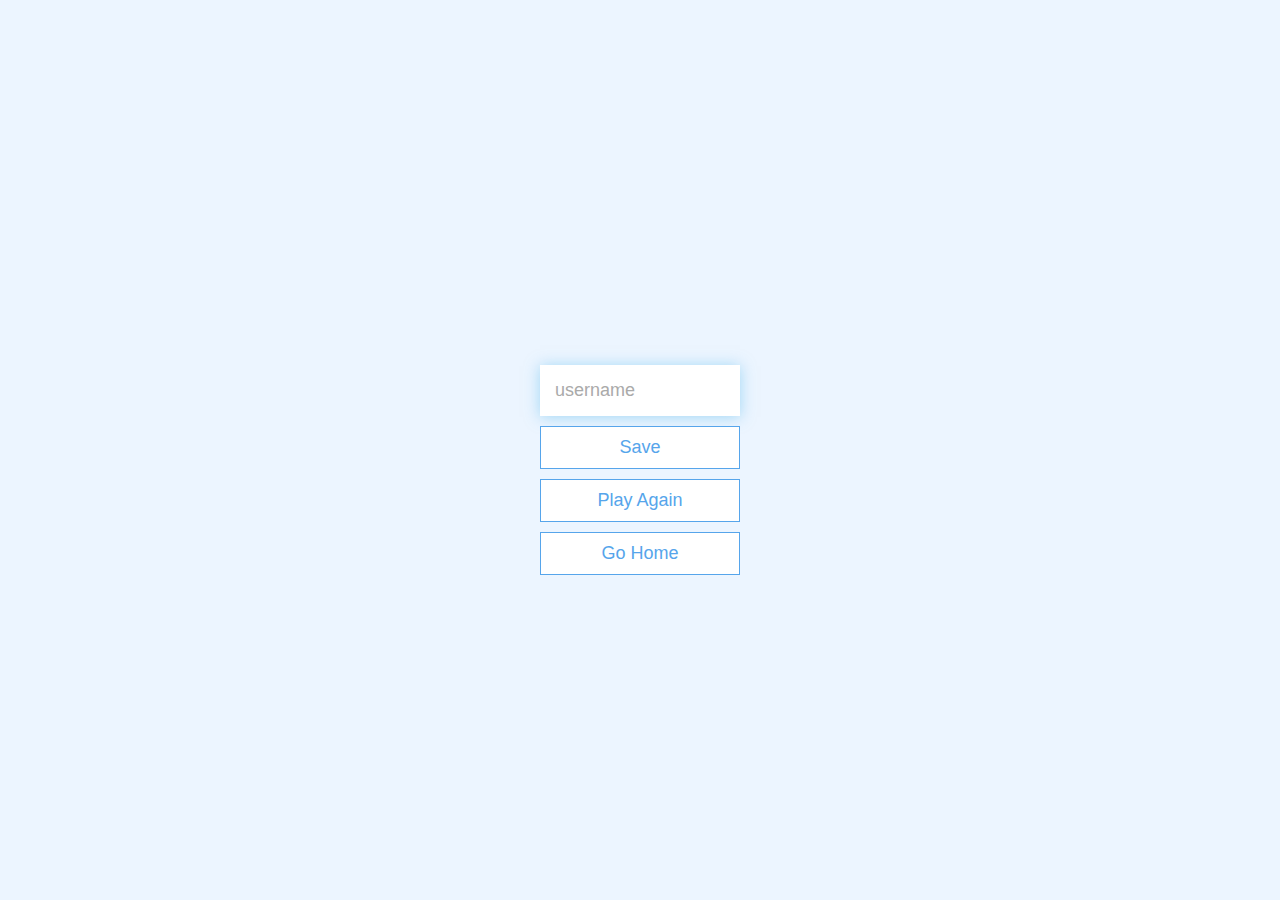
==== end.html @ 0f4ac2b7 "Add end html and js page and structure for quiz end page" ====
<!DOCTYPE html>
<html lang="en">
  <head>
    <meta charset="UTF-8" />
    <meta name="viewport" content="width=device-width, initial-scale=1.0" />
    <meta http-equiv="X-UA-Compatible" content="ie=edge" />
    <title>Congrats!</title>
    <link rel="stylesheet" href="app.css" />
  </head>
  <body>
    <div class="container">
      <div id="end" class="flex-center flex-column">
        <h1 id="finalScore"></h1>
        <form>
          <input
            type="text"
            name="username"
            id="username"
            placeholder="username"
          />
          <button
            type="submit"
            class="btn"
            id="saveScoreBtn"
            onclick="saveHighScore(event)"
            disabled
          >
            Save
          </button>
        </form>
        <a class="btn" href="/game.html">Play Again</a>
        <a class="btn" href="/">Go Home</a>
      </div>
    </div>
    <script src="end.js"></script>
  </body>
</html>
---- app.css ----
@import url('https://fonts.googleapis.com/css2?family=MedievalSharp&display=swap');

:root {
  background-color: #ecf5ff;
  font-size: 62.5%;
}

* {
  box-sizing: border-box;
  font-family: Arial, Helvetica, sans-serif;
  margin: 0;
  padding: 0;
  color: #333;
}

h1,
h2,
h3,
h4 {
  margin-bottom: 1rem;
}

h1 {
  font-size: 5.4rem;
  color: #56a5eb;
  margin-bottom: 5rem;
}

h1 > span {
  font-size: 2.4rem;
  font-weight: 500;
}

h2 {
  font-size: 4.2rem;
  margin-bottom: 4rem;
  font-weight: 700;
}

h3 {
  font-size: 2.8rem;
  font-weight: 500;
}

/* UTILITIES */

.container {
  width: 100vw;
  height: 100vh;
  display: flex;
  justify-content: center;
  align-items: center;
  max-width: 80rem;
  margin: 0 auto;
  padding: 2rem;
}

.container > * {
  width: 100%;
}

.flex-column {
  display: flex;
  flex-direction: column;
}

.flex-center {
  justify-content: center;
  align-items: center;
}

.justify-center {
  justify-content: center;
}

.text-center {
  text-align: center;
}

.hidden {
  display: none;
}

/* BUTTONS */
.btn {
  font-size: 1.8rem;
  padding: 1rem 0;
  width: 20rem;
  text-align: center;
  border: 0.1rem solid #56a5eb;
  margin-bottom: 1rem;
  text-decoration: none;
  color: #56a5eb;
  background-color: white;
}

.btn:hover {
  cursor: pointer;
  box-shadow: 0 0.4rem 1.4rem 0 rgba(86, 185, 235, 0.5);
  transform: translateY(-0.1rem);
  transition: transform 150ms;
}

.btn[disabled]:hover {
  cursor: not-allowed;
  box-shadow: none;
  transform: none;
}

/* FORMS */
form {
  width: 100%;
  display: flex;
  flex-direction: column;
  align-items: center;
}

input {
  margin-bottom: 1rem;
  width: 20rem;
  padding: 1.5rem;
  font-size: 1.8rem;
  border: none;
  box-shadow: 0 0.1rem 1.4rem 0 rgba(86, 185, 235, 0.5);
}

input::placeholder {
  color: #aaa;
}
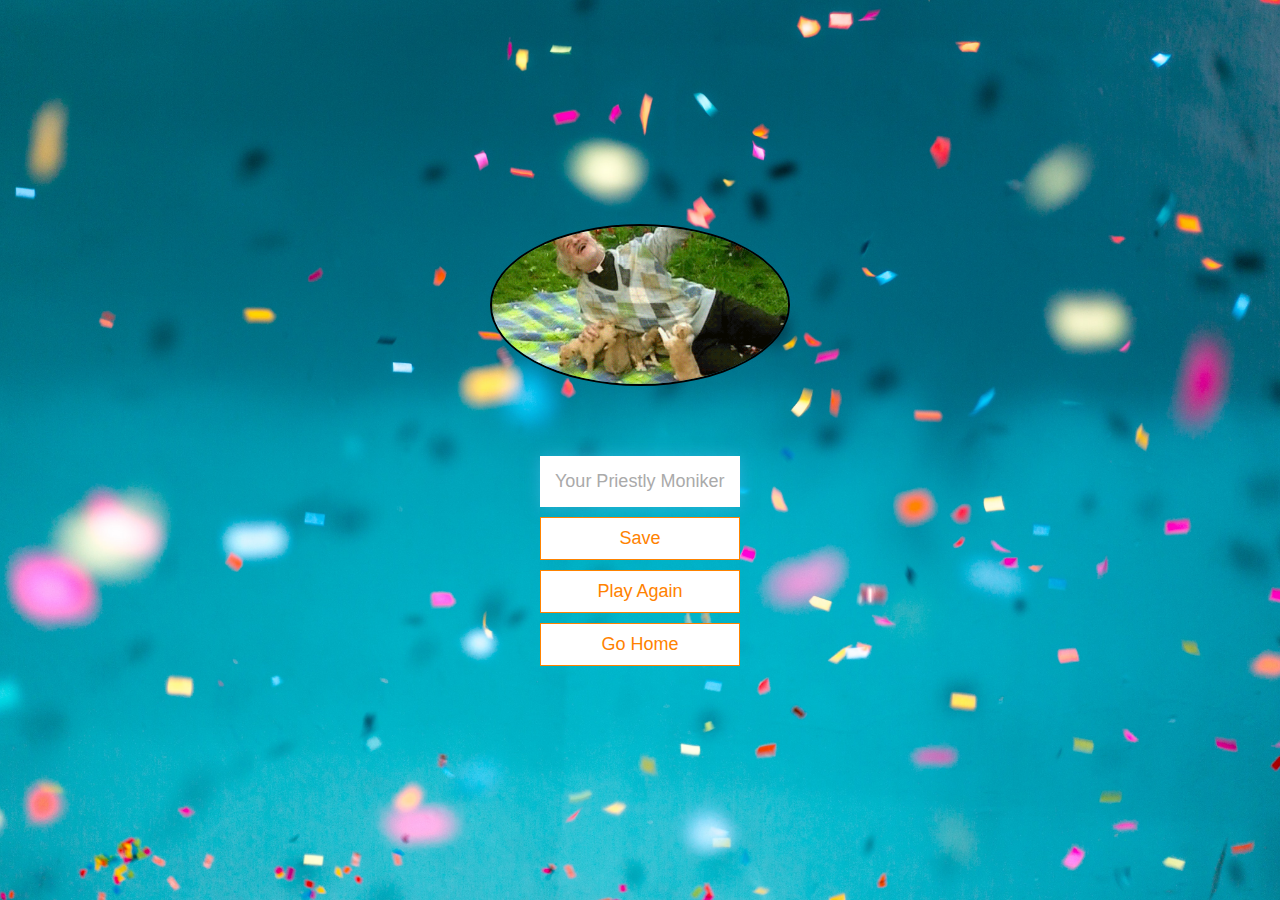
==== commit 9a069229: "End screen HTML and JS alterations for game scroe display" ====
--- a/end.html
+++ b/end.html
@@ -7,16 +7,17 @@
     <title>Congrats!</title>
     <link rel="stylesheet" href="app.css" />
   </head>
-  <body>
+  <body class="end-screen">
     <div class="container">
       <div id="end" class="flex-center flex-column">
+        <img src="./assets/images/celebrate.gif" class="end-image" alt="Father Jack on a picnic blanket with puppies">
         <h1 id="finalScore"></h1>
         <form>
           <input
             type="text"
             name="username"
             id="username"
-            placeholder="username"
+            placeholder="Your Priestly Moniker"
           />
           <button
             type="submit"
--- a/app.css
+++ b/app.css
@@ -1,8 +1,7 @@
 
 @import url('https://fonts.googleapis.com/css2?family=MedievalSharp&display=swap');
 
-:root {
-  background-color: #ecf5ff;
+:root {;
   font-size: 62.5%;
 }
 
@@ -11,7 +10,15 @@
   font-family: Arial, Helvetica, sans-serif;
   margin: 0;
   padding: 0;
-  color: #333;
+  color: #0A0903;
+}
+
+body{
+  background-image:url(./assets/images/background.jpg);
+  height:100%;
+  background-position: center;
+  background-repeat: no-repeat;
+  background-size: cover;
 }
 
 h1,
@@ -23,7 +30,7 @@
 
 h1 {
   font-size: 5.4rem;
-  color: #56a5eb;
+  color: #FF8200;
   margin-bottom: 5rem;
 }
 
@@ -36,6 +43,7 @@
   font-size: 4.2rem;
   margin-bottom: 4rem;
   font-weight: 700;
+  background-color: #FFC100;
 }
 
 h3 {
@@ -88,10 +96,10 @@
   padding: 1rem 0;
   width: 20rem;
   text-align: center;
-  border: 0.1rem solid #56a5eb;
+  border: 0.1rem solid #FF8200;
   margin-bottom: 1rem;
   text-decoration: none;
-  color: #56a5eb;
+  color: #FF8200;
   background-color: white;
 }
 
@@ -127,4 +135,19 @@
 
 input::placeholder {
   color: #aaa;
+}
+
+.end-image{
+  max-width: 30rem;
+  border-radius:50%;
+  border:2px solid black;
+  margin-bottom: 2rem;
+}
+
+.end-screen{
+  background-image:url(./assets/images/end_screen.jpg);
+  height:100%;
+  background-position: center;
+  background-repeat: no-repeat;
+  background-size: cover;
 }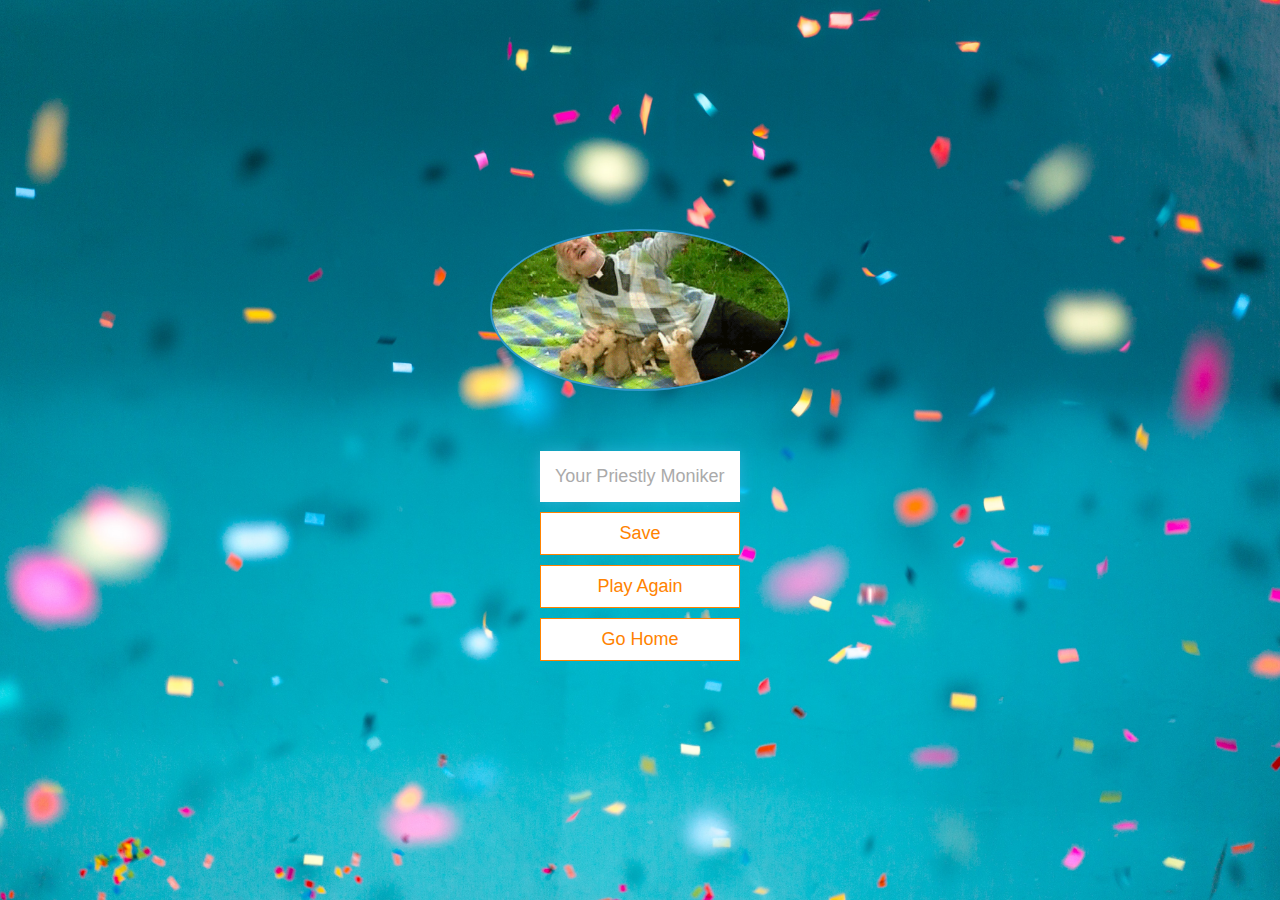
==== commit f002ab2c: "Add increment score function" ====
--- a/end.html
+++ b/end.html
@@ -11,7 +11,7 @@
     <div class="container">
       <div id="end" class="flex-center flex-column">
         <img src="./assets/images/celebrate.gif" class="end-image" alt="Father Jack on a picnic blanket with puppies">
-        <h1 id="finalScore"></h1>
+        <h1 id="totalScore"></h1>
         <form>
           <input
             type="text"
--- a/app.css
+++ b/app.css
@@ -1,7 +1,7 @@
 
 @import url('https://fonts.googleapis.com/css2?family=MedievalSharp&display=swap');
 
-:root {;
+:root {
   font-size: 62.5%;
 }
 
@@ -31,7 +31,7 @@
 h1 {
   font-size: 5.4rem;
   color: #FF8200;
-  margin-bottom: 5rem;
+  margin-bottom: 4rem;
 }
 
 h1 > span {
@@ -40,7 +40,7 @@
 }
 
 h2 {
-  font-size: 4.2rem;
+  font-size: 3rem;
   margin-bottom: 4rem;
   font-weight: 700;
   background-color: #FFC100;
@@ -51,6 +51,13 @@
   font-weight: 500;
 }
 
+#father-ted-home{
+  border-radius: 10%;
+  border:solid black 10px;
+  width:50vw;
+  height:50vh;
+  margin-bottom: 2.5rem;
+}
 /* UTILITIES */
 
 .container {
@@ -140,7 +147,7 @@
 .end-image{
   max-width: 30rem;
   border-radius:50%;
-  border:2px solid black;
+  border:2px solid rgb(50, 153, 205);
   margin-bottom: 2rem;
 }
 
